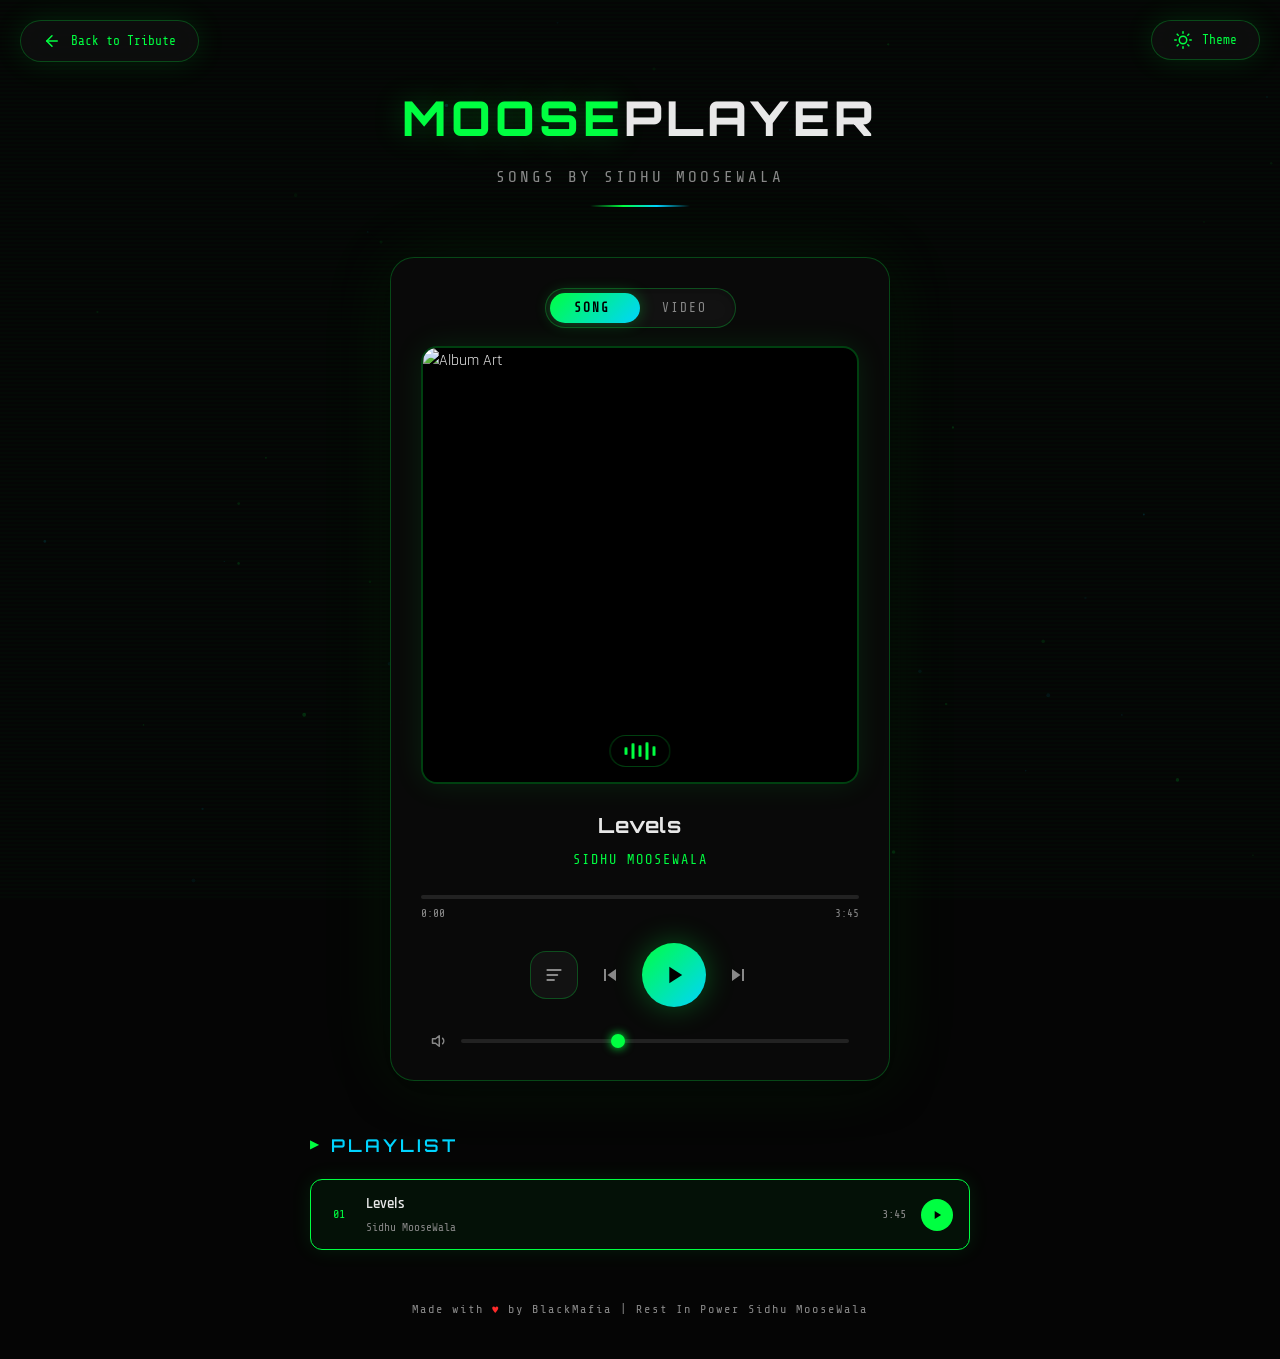
==== music-player.html @ 928d50f8 "Add files via upload" ====
<!DOCTYPE html>
<html lang="en">
<head>
    <meta charset="UTF-8">
    <meta name="viewport" content="width=device-width, initial-scale=1.0, maximum-scale=1.0, user-scalable=no">
    <meta name="theme-color" content="#0a0a0a">
    <meta name="apple-mobile-web-app-capable" content="yes">
    <meta name="apple-mobile-web-app-status-bar-style" content="black-translucent">
    <title>Sidhu MooseWala — Music Player</title>
    <link rel="preconnect" href="https://fonts.googleapis.com">
    <link rel="preconnect" href="https://fonts.gstatic.com" crossorigin>
    <link href="https://fonts.googleapis.com/css2?family=Anonymous+Pro:ital,wght@0,400;0,700;1,400;1,700&family=Orbitron:wght@400;500;600;700;800;900&family=Share+Tech+Mono&family=Rajdhani:wght@300;400;500;600;700&display=swap" rel="stylesheet">
    <style>
        /* ═══════════════════════════════════════════════════════════════
           ROOT VARIABLES — PARROT OS CYBERPUNK THEME
        ═══════════════════════════════════════════════════════════════ */
        :root {
            --bg-primary: #050505;
            --bg-secondary: #0a0a0a;
            --bg-card: rgba(10, 10, 10, 0.9);
            --bg-glass: rgba(15, 15, 15, 0.8);
            --bg-glass-light: rgba(255, 255, 255, 0.04);
            --text-primary: #e8e8e8;
            --text-secondary: #888888;
            --accent-green: #00ff41;
            --accent-cyan: #00d4ff;
            --accent-purple: #b829dd;
            --accent-red: #ff2a2a;
            --accent-gold: #ffd700;
            --border-glow: rgba(0, 255, 65, 0.25);
            --border-cyan: rgba(0, 212, 255, 0.25);
            --shadow-glow: 0 0 30px rgba(0, 255, 65, 0.12);
            --font-display: 'Orbitron', sans-serif;
            --font-mono: 'Share Tech Mono', monospace;
            --font-body: 'Rajdhani', sans-serif;
            --font-bio: 'Anonymous Pro', monospace;
            --transition: all 0.4s cubic-bezier(0.4, 0, 0.2, 1);
        }

        body.light-theme {
            --bg-primary: #f0f2f5;
            --bg-secondary: #ffffff;
            --bg-card: rgba(255, 255, 255, 0.95);
            --bg-glass: rgba(255, 255, 255, 0.9);
            --bg-glass-light: rgba(0, 0, 0, 0.04);
            --text-primary: #111111;
            --text-secondary: #555555;
            --accent-green: #008f11;
            --accent-cyan: #0077b6;
            --accent-purple: #7b2cbf;
            --accent-red: #c41e3a;
            --accent-gold: #b8860b;
            --border-glow: rgba(0, 143, 17, 0.25);
            --border-cyan: rgba(0, 119, 182, 0.25);
            --shadow-glow: 0 0 30px rgba(0, 143, 17, 0.12);
        }

        /* ═══════════════════════════════════════════════════════════════
           RESET & BASE
        ═══════════════════════════════════════════════════════════════ */
        *, *::before, *::after { margin: 0; padding: 0; box-sizing: border-box; }
        html { scroll-behavior: smooth; -webkit-text-size-adjust: 100%; }
        body {
            font-family: var(--font-body);
            background-color: var(--bg-primary);
            color: var(--text-primary);
            min-height: 100vh;
            min-height: 100dvh;
            overflow-x: hidden;
            transition: var(--transition);
            position: relative;
            line-height: 1.6;
        }

        /* ═══════════════════════════════════════════════════════════════
           CYBER BACKGROUND CANVAS
        ═══════════════════════════════════════════════════════════════ */
        #cyber-canvas {
            position: fixed; top: 0; left: 0; width: 100%; height: 100%;
            z-index: 0; pointer-events: none; opacity: 0.4;
        }
        body.light-theme #cyber-canvas { opacity: 0.2; }

        /* ═══════════════════════════════════════════════════════════════
           SCANLINE OVERLAY
        ═══════════════════════════════════════════════════════════════ */
        .scanlines {
            position: fixed; top: 0; left: 0; width: 100%; height: 100%;
            background: repeating-linear-gradient(
                0deg, transparent, transparent 2px,
                rgba(0, 255, 65, 0.02) 2px, rgba(0, 255, 65, 0.02) 4px
            );
            pointer-events: none; z-index: 1;
            animation: scanlineMove 10s linear infinite;
        }
        @keyframes scanlineMove {
            0% { background-position: 0 0; }
            100% { background-position: 0 120px; }
        }

        /* ═══════════════════════════════════════════════════════════════
           THEME TOGGLE
        ═══════════════════════════════════════════════════════════════ */
        .theme-toggle {
            position: fixed; top: 20px; right: 20px; z-index: 1000;
            background: var(--bg-glass); backdrop-filter: blur(16px);
            -webkit-backdrop-filter: blur(16px);
            border: 1px solid var(--border-glow); border-radius: 50px;
            padding: 10px 22px; cursor: pointer; font-family: var(--font-mono);
            font-size: 0.8rem; color: var(--accent-green);
            display: flex; align-items: center; gap: 10px;
            transition: var(--transition); box-shadow: var(--shadow-glow);
            user-select: none; -webkit-tap-highlight-color: transparent;
        }
        .theme-toggle:hover {
            transform: scale(1.08); box-shadow: 0 0 40px var(--border-glow);
            border-color: var(--accent-green);
        }
        .theme-toggle svg { width: 18px; height: 18px; transition: transform 0.6s ease; }
        body.light-theme .theme-toggle svg { transform: rotate(180deg); }

        /* ═══════════════════════════════════════════════════════════════
           BACK BUTTON
        ═══════════════════════════════════════════════════════════════ */
        .back-btn {
            position: fixed; top: 20px; left: 20px; z-index: 1000;
            background: var(--bg-glass); backdrop-filter: blur(16px);
            -webkit-backdrop-filter: blur(16px);
            border: 1px solid var(--border-glow); border-radius: 50px;
            padding: 10px 22px; cursor: pointer; font-family: var(--font-mono);
            font-size: 0.8rem; color: var(--accent-green);
            display: flex; align-items: center; gap: 10px;
            transition: var(--transition); box-shadow: var(--shadow-glow);
            text-decoration: none; user-select: none;
        }
        .back-btn:hover {
            transform: scale(1.08); box-shadow: 0 0 40px var(--border-glow);
            border-color: var(--accent-green);
        }
        .back-btn svg { width: 18px; height: 18px; }

        /* ═══════════════════════════════════════════════════════════════
           APP CONTAINER
        ═══════════════════════════════════════════════════════════════ */
        .app-container {
            position: relative; z-index: 2;
            display: flex; flex-direction: column;
            align-items: center;
            padding: env(safe-area-inset-top) env(safe-area-inset-right)
                     env(safe-area-inset-bottom) env(safe-area-inset-left);
        }

        /* ═══════════════════════════════════════════════════════════════
           HEADER
        ═══════════════════════════════════════════════════════════════ */
        .header {
            text-align: center; padding: 80px 20px 30px;
            position: relative;
        }
        .header h1 {
            font-family: var(--font-display);
            font-size: clamp(1.8rem, 5vw, 3rem);
            font-weight: 800; letter-spacing: 4px;
            text-transform: uppercase; margin-bottom: 8px;
        }
        .header h1 .highlight {
            color: var(--accent-green);
            text-shadow: 0 0 30px var(--border-glow);
        }
        .header .subtitle {
            font-family: var(--font-mono);
            font-size: clamp(0.75rem, 2vw, 1rem);
            color: var(--text-secondary); letter-spacing: 3px;
            text-transform: uppercase;
        }
        .header-divider {
            width: 100px; height: 2px;
            background: linear-gradient(90deg, transparent, var(--accent-green), var(--accent-cyan), transparent);
            margin: 15px auto 0;
        }

        /* ═══════════════════════════════════════════════════════════════
           MEDIA TOGGLE — SONG / VIDEO
        ═══════════════════════════════════════════════════════════════ */
        .media-toggle-wrap {
            display: flex; justify-content: center;
            margin-bottom: 18px; width: 100%;
        }
        .media-toggle {
            position: relative;
            display: flex; align-items: center;
            background: var(--bg-glass-light);
            border: 1px solid var(--border-glow);
            border-radius: 50px;
            padding: 4px;
            gap: 4px;
            box-shadow: inset 0 2px 8px rgba(0,0,0,0.3);
        }
        .media-toggle .toggle-slider {
            position: absolute; top: 4px; left: 4px;
            width: calc(50% - 4px); height: calc(100% - 8px);
            background: linear-gradient(135deg, var(--accent-green), var(--accent-cyan));
            border-radius: 50px;
            transition: transform 0.35s cubic-bezier(0.4, 0, 0.2, 1);
            z-index: 1; box-shadow: 0 0 15px rgba(0,255,65,0.3);
        }
        .media-toggle.video-active .toggle-slider {
            transform: translateX(100%);
            background: linear-gradient(135deg, var(--accent-cyan), var(--accent-purple));
            box-shadow: 0 0 15px rgba(0,212,255,0.3);
        }
        .toggle-btn {
            position: relative; z-index: 2;
            background: none; border: none;
            font-family: var(--font-mono);
            font-size: 0.8rem; letter-spacing: 2px;
            text-transform: uppercase;
            color: var(--text-secondary);
            padding: 8px 24px;
            border-radius: 50px;
            cursor: pointer;
            transition: var(--transition);
            user-select: none;
        }
        .toggle-btn.active {
            color: #000; font-weight: 700;
        }
        .toggle-btn:disabled {
            opacity: 0.3; cursor: not-allowed;
        }

        /* ═══════════════════════════════════════════════════════════════
           PLAYER CARD
        ═══════════════════════════════════════════════════════════════ */
        .player-card {
            width: 100%; max-width: 500px;
            background: var(--bg-card); backdrop-filter: blur(20px);
            -webkit-backdrop-filter: blur(20px);
            border: 1px solid var(--border-glow); border-radius: 24px;
            padding: 30px; margin: 20px auto;
            box-shadow: 0 8px 40px rgba(0,0,0,0.5),
                        0 0 80px rgba(0,255,65,0.08);
            transition: var(--transition);
        }
        .player-card:hover {
            box-shadow: 0 8px 40px rgba(0,0,0,0.6),
                        0 0 100px rgba(0,255,65,0.12);
        }
        .player-card.video-mode {
            border-color: var(--border-cyan);
            box-shadow: 0 8px 40px rgba(0,0,0,0.5),
                        0 0 100px rgba(0,212,255,0.12);
        }

        /* Album Art / Video Container */
        .album-art {
            width: 100%; aspect-ratio: 1;
            border-radius: 16px; overflow: hidden;
            position: relative; margin-bottom: 25px;
            border: 2px solid var(--border-glow);
            box-shadow: 0 0 30px rgba(0,255,65,0.1);
            transition: aspect-ratio 0.5s cubic-bezier(0.4, 0, 0.2, 1),
                        border-color 0.4s ease;
            background: #000;
        }
        .player-card.video-mode .album-art {
            aspect-ratio: 16/9;
            border-color: var(--border-cyan);
            box-shadow: 0 0 40px rgba(0,212,255,0.15);
        }
        .album-art img, .album-art video {
            width: 100%; height: 100%;
            object-fit: cover;
            transition: transform 0.8s ease;
        }
        .player-card.video-mode .album-art video {
            object-fit: contain;
        }
        .album-art-overlay {
            position: absolute; inset: 0;
            background: linear-gradient(180deg, transparent 60%, rgba(0,0,0,0.8));
            pointer-events: none;
        }
        .playing-indicator {
            position: absolute; bottom: 15px; left: 50%;
            transform: translateX(-50%);
            display: flex; align-items: center; gap: 4px;
            padding: 6px 14px;
            background: rgba(0,0,0,0.6); backdrop-filter: blur(8px);
            border-radius: 20px; border: 1px solid var(--border-glow);
        }
        .playing-indicator span {
            width: 3px; background: var(--accent-green);
            border-radius: 2px;
            animation: eqBars 0.8s ease-in-out infinite;
        }
        .playing-indicator span:nth-child(1) { height: 8px; animation-delay: 0s; }
        .playing-indicator span:nth-child(2) { height: 16px; animation-delay: 0.15s; }
        .playing-indicator span:nth-child(3) { height: 12px; animation-delay: 0.3s; }
        .playing-indicator span:nth-child(4) { height: 18px; animation-delay: 0.1s; }
        .playing-indicator span:nth-child(5) { height: 10px; animation-delay: 0.25s; }
        @keyframes eqBars {
            0%, 100% { transform: scaleY(0.6); }
            50% { transform: scaleY(1); }
        }
        .playing-indicator.paused span { animation: none; height: 4px; }

        /* Song Info */
        .song-info { text-align: center; margin-bottom: 25px; }
        .song-title {
            font-family: var(--font-display);
            font-size: 1.3rem; font-weight: 700;
            color: var(--text-primary); margin-bottom: 6px;
            letter-spacing: 1px;
        }
        .song-artist {
            font-family: var(--font-mono);
            font-size: 0.85rem; color: var(--accent-green);
            letter-spacing: 2px; text-transform: uppercase;
        }

        /* Progress Bar */
        .progress-container {
            width: 100%; margin-bottom: 20px;
        }
        .progress-bar {
            width: 100%; height: 4px;
            background: rgba(255,255,255,0.1);
            border-radius: 2px; cursor: pointer;
            position: relative; overflow: hidden;
        }
        .progress-fill {
            height: 100%; width: 0%;
            background: linear-gradient(90deg, var(--accent-green), var(--accent-cyan));
            border-radius: 2px;
            box-shadow: 0 0 10px var(--accent-green);
            transition: width 0.1s linear;
        }
        .player-card.video-mode .progress-fill {
            background: linear-gradient(90deg, var(--accent-cyan), var(--accent-purple));
            box-shadow: 0 0 10px var(--accent-cyan);
        }
        .progress-time {
            display: flex; justify-content: space-between;
            font-family: var(--font-mono); font-size: 0.7rem;
            color: var(--text-secondary); margin-top: 6px;
        }

        /* Controls */
        .controls {
            display: flex; justify-content: center; align-items: center;
            gap: 20px; margin-bottom: 25px;
        }
        .control-btn {
            background: none; border: none; cursor: pointer;
            color: var(--text-secondary);
            transition: var(--transition);
            display: flex; align-items: center; justify-content: center;
        }
        .control-btn:hover { color: var(--accent-green); transform: scale(1.15); }
        .control-btn:active { transform: scale(0.9); }
        .control-btn svg { width: 24px; height: 24px; }

        /* Lyrics Button — Curvy & Smooth */
        .control-btn.lyrics-btn {
            width: 48px; height: 48px;
            border-radius: 16px;
            background: var(--bg-glass-light);
            border: 1px solid var(--border-glow);
            color: var(--text-secondary);
            position: relative;
            overflow: hidden;
        }
        .control-btn.lyrics-btn::before {
            content: ''; position: absolute; inset: 0;
            background: linear-gradient(135deg, var(--accent-green), var(--accent-cyan));
            opacity: 0; transition: opacity 0.3s ease;
            border-radius: 16px; z-index: 0;
        }
        .control-btn.lyrics-btn:hover {
            border-color: var(--accent-green);
            color: var(--accent-green);
            box-shadow: 0 0 20px var(--border-glow);
            transform: scale(1.1);
        }
        .control-btn.lyrics-btn.active {
            border-color: var(--accent-green);
            color: #000;
            transform: scale(1.1);
            box-shadow: 0 0 25px var(--border-glow);
        }
        .control-btn.lyrics-btn.active::before {
            opacity: 1;
        }
        .control-btn.lyrics-btn svg {
            position: relative; z-index: 1;
            width: 20px; height: 20px;
        }

        .control-btn.play-pause {
            width: 64px; height: 64px;
            border-radius: 50%;
            background: linear-gradient(135deg, var(--accent-green), var(--accent-cyan));
            color: #000;
            box-shadow: 0 0 30px rgba(0,255,65,0.3);
        }
        .player-card.video-mode .control-btn.play-pause {
            background: linear-gradient(135deg, var(--accent-cyan), var(--accent-purple));
            box-shadow: 0 0 30px rgba(0,212,255,0.3);
        }
        .control-btn.play-pause:hover {
            transform: scale(1.1);
            box-shadow: 0 0 50px rgba(0,255,65,0.5);
        }
        .player-card.video-mode .control-btn.play-pause:hover {
            box-shadow: 0 0 50px rgba(0,212,255,0.5);
        }
        .control-btn.play-pause svg { width: 28px; height: 28px; }

        /* Volume */
        .volume-container {
            display: flex; align-items: center; gap: 12px;
            padding: 0 10px;
        }
        .volume-container svg {
            width: 18px; height: 18px;
            color: var(--text-secondary); flex-shrink: 0;
        }
        .volume-slider {
            flex: 1; height: 4px;
            -webkit-appearance: none; appearance: none;
            background: rgba(255,255,255,0.1);
            border-radius: 2px; outline: none; cursor: pointer;
        }
        .volume-slider::-webkit-slider-thumb {
            -webkit-appearance: none; appearance: none;
            width: 14px; height: 14px;
            background: var(--accent-green);
            border-radius: 50%;
            box-shadow: 0 0 10px var(--accent-green);
            cursor: pointer;
        }
        .volume-slider::-moz-range-thumb {
            width: 14px; height: 14px;
            background: var(--accent-green);
            border-radius: 50%;
            box-shadow: 0 0 10px var(--accent-green);
            cursor: pointer; border: none;
        }

        /* ═══════════════════════════════════════════════════════════════
           LYRICS PANEL
        ═══════════════════════════════════════════════════════════════ */
        .lyrics-panel {
            max-height: 0; opacity: 0; overflow: hidden;
            transition: max-height 0.6s cubic-bezier(0.4, 0, 0.2, 1),
                        opacity 0.4s ease,
                        margin 0.4s ease;
            margin-top: 0;
        }
        .lyrics-panel.open {
            max-height: 420px; opacity: 1; margin-top: 22px;
        }
        .lyrics-header {
            display: flex; align-items: center; justify-content: space-between;
            margin-bottom: 12px; padding: 0 4px;
        }
        .lyrics-header-label {
            font-family: var(--font-mono);
            font-size: 0.7rem; color: var(--accent-green);
            letter-spacing: 3px; text-transform: uppercase;
            display: flex; align-items: center; gap: 8px;
        }
        .lyrics-header-label::before {
            content: '▶'; font-size: 0.6rem;
            animation: blink 1s step-end infinite;
        }
        @keyframes blink { 0%, 100% { opacity: 1; } 50% { opacity: 0; } }
        .lyrics-sync-hint {
            font-family: var(--font-mono); font-size: 0.6rem;
            color: var(--text-secondary); opacity: 0.7;
        }

        .lyrics-container {
            max-height: 340px; overflow-y: auto;
            padding: 20px 16px;
            background: linear-gradient(180deg, var(--bg-glass), rgba(0,0,0,0.4));
            backdrop-filter: blur(20px);
            border: 1px solid var(--border-glow);
            border-radius: 16px;
            scroll-behavior: smooth;
            position: relative;
        }
        .lyrics-container::-webkit-scrollbar { width: 4px; }
        .lyrics-container::-webkit-scrollbar-track { background: transparent; }
        .lyrics-container::-webkit-scrollbar-thumb {
            background: var(--accent-green); border-radius: 4px;
        }
        .lyrics-line {
            font-family: var(--font-bio);
            font-size: 0.92rem; color: var(--text-secondary);
            padding: 10px 14px; margin: 6px 0;
            border-radius: 10px; cursor: pointer;
            transition: all 0.35s cubic-bezier(0.4, 0, 0.2, 1);
            text-align: center; line-height: 1.7;
            opacity: 0.55; position: relative;
            user-select: none;
        }
        .lyrics-line:hover {
            background: rgba(0,255,65,0.06);
            color: var(--text-primary);
            opacity: 0.85;
            transform: translateX(4px);
        }
        .lyrics-line.active {
            color: var(--accent-green);
            font-size: 1.08rem; font-weight: 700;
            opacity: 1;
            text-shadow: 0 0 25px rgba(0,255,65,0.25),
                         0 0 50px rgba(0,255,65,0.1);
            background: rgba(0,255,65,0.08);
            transform: scale(1.04);
            border: 1px solid rgba(0,255,65,0.15);
        }
        .lyrics-line.section-tag {
            font-family: var(--font-mono);
            font-size: 0.65rem; color: var(--accent-cyan);
            letter-spacing: 4px; text-transform: uppercase;
            margin-top: 18px; margin-bottom: 8px;
            opacity: 0.7; cursor: default; pointer-events: none;
        }
        .lyrics-line.section-tag:first-child { margin-top: 0; }
        .lyrics-line.section-tag:hover {
            background: none; transform: none; opacity: 0.7;
        }

        /* Center indicator for scroll-sync */
        .lyrics-center-line {
            position: absolute; left: 0; right: 0;
            height: 1px;
            background: linear-gradient(90deg, transparent, var(--accent-green), transparent);
            opacity: 0.15; pointer-events: none;
            top: 50%; transform: translateY(-50%);
        }

        /* ═══════════════════════════════════════════════════════════════
           PLAYLIST
        ═══════════════════════════════════════════════════════════════ */
        .playlist-section {
            width: 100%; max-width: 700px;
            padding: 20px; margin-top: 10px;
        }
        .playlist-title {
            font-family: var(--font-display);
            font-size: 1.1rem; font-weight: 600;
            letter-spacing: 3px; text-transform: uppercase;
            color: var(--accent-cyan); margin-bottom: 20px;
            display: flex; align-items: center; gap: 10px;
        }
        .playlist-title::before {
            content: '▶'; font-size: 0.7rem; color: var(--accent-green);
        }
        .playlist {
            display: flex; flex-direction: column; gap: 8px;
        }
        .playlist-item {
            display: flex; align-items: center; gap: 15px;
            padding: 12px 16px;
            background: var(--bg-glass-light);
            border: 1px solid transparent;
            border-radius: 12px;
            cursor: pointer;
            transition: var(--transition);
        }
        .playlist-item:hover {
            background: var(--bg-glass);
            border-color: var(--border-glow);
            transform: translateX(5px);
        }
        .playlist-item.active {
            border-color: var(--accent-green);
            background: rgba(0,255,65,0.05);
            box-shadow: 0 0 20px rgba(0,255,65,0.1);
        }
        .playlist-item .track-num {
            font-family: var(--font-mono); font-size: 0.75rem;
            color: var(--text-secondary); width: 24px; text-align: center;
        }
        .playlist-item.active .track-num {
            color: var(--accent-green);
        }
        .playlist-item .track-info {
            flex: 1;
        }
        .playlist-item .track-name {
            font-family: var(--font-body); font-size: 0.95rem;
            font-weight: 600; color: var(--text-primary);
        }
        .playlist-item .track-artist {
            font-family: var(--font-mono); font-size: 0.7rem;
            color: var(--text-secondary); margin-top: 2px;
        }
        .playlist-item .track-duration {
            font-family: var(--font-mono); font-size: 0.75rem;
            color: var(--text-secondary);
        }
        .playlist-item .track-play-icon {
            width: 32px; height: 32px;
            border-radius: 50%;
            background: var(--bg-glass);
            border: 1px solid var(--border-glow);
            display: flex; align-items: center; justify-content: center;
            color: var(--accent-green);
            transition: var(--transition);
        }
        .playlist-item:hover .track-play-icon {
            background: var(--accent-green);
            color: #000;
            box-shadow: 0 0 15px var(--accent-green);
        }
        .playlist-item.active .track-play-icon {
            background: var(--accent-green);
            color: #000;
        }

        /* ═══════════════════════════════════════════════════════════════
           FOOTER
        ═══════════════════════════════════════════════════════════════ */
        .footer {
            text-align: center; padding: 30px 20px 40px;
            font-family: var(--font-mono); font-size: 0.75rem;
            color: var(--text-secondary); letter-spacing: 2px;
        }
        .footer .heart {
            color: var(--accent-red); display: inline-block;
            animation: heartbeat 1.5s ease-in-out infinite;
        }
        @keyframes heartbeat {
            0%, 100% { transform: scale(1); }
            50% { transform: scale(1.25); }
        }

        /* ═══════════════════════════════════════════════════════════════
           SCROLLBAR
        ═══════════════════════════════════════════════════════════════ */
        ::-webkit-scrollbar { width: 5px; }
        ::-webkit-scrollbar-track { background: var(--bg-primary); }
        ::-webkit-scrollbar-thumb { background: var(--accent-green); border-radius: 3px; }

        /* ═══════════════════════════════════════════════════════════════
           RESPONSIVE
        ═══════════════════════════════════════════════════════════════ */
        @media (max-width: 480px) {
            .theme-toggle, .back-btn { top: 10px; padding: 8px 14px; font-size: 0.7rem; }
            .theme-toggle svg, .back-btn svg { width: 14px; height: 14px; }
            .header { padding: 70px 15px 20px; }
            .header h1 { font-size: 1.5rem; }
            .player-card { padding: 20px; margin: 15px; width: calc(100% - 30px); }
            .controls { gap: 14px; }
            .control-btn.play-pause { width: 52px; height: 52px; }
            .control-btn.lyrics-btn { width: 42px; height: 42px; border-radius: 14px; }
            .playlist-section { padding: 15px; }
            .playlist-item { padding: 10px 12px; }
            .lyrics-panel.open { max-height: 360px; }
            .lyrics-container { max-height: 280px; padding: 16px 12px; }
            .lyrics-line { font-size: 0.85rem; padding: 8px 10px; }
            .lyrics-line.active { font-size: 0.98rem; }
        }
        @media (prefers-reduced-motion: reduce) {
            *, *::before, *::after {
                animation-duration: 0.01ms !important;
                animation-iteration-count: 1 !important;
            }
            #cyber-canvas, .scanlines { display: none; }
        }
    </style>
</head>
<body>
    <canvas id="cyber-canvas"></canvas>
    <div class="scanlines"></div>

    <!-- THEME TOGGLE -->
    <button class="theme-toggle" onclick="toggleTheme()" aria-label="Toggle Theme">
        <svg viewBox="0 0 24 24" fill="none" stroke="currentColor" stroke-width="2" stroke-linecap="round" stroke-linejoin="round">
            <circle cx="12" cy="12" r="5"></circle>
            <line x1="12" y1="1" x2="12" y2="3"></line>
            <line x1="12" y1="21" x2="12" y2="23"></line>
            <line x1="4.22" y1="4.22" x2="5.64" y2="5.64"></line>
            <line x1="18.36" y1="18.36" x2="19.78" y2="19.78"></line>
            <line x1="1" y1="12" x2="3" y2="12"></line>
            <line x1="21" y1="12" x2="23" y2="12"></line>
            <line x1="4.22" y1="19.78" x2="5.64" y2="18.36"></line>
            <line x1="18.36" y1="5.64" x2="19.78" y2="4.22"></line>
        </svg>
        <span>Theme</span>
    </button>

    <!-- BACK BUTTON -->
    <a href="index.html" class="back-btn">
        <svg viewBox="0 0 24 24" fill="none" stroke="currentColor" stroke-width="2" stroke-linecap="round" stroke-linejoin="round">
            <line x1="19" y1="12" x2="5" y2="12"></line>
            <polyline points="12 19 5 12 12 5"></polyline>
        </svg>
        <span>Back to Tribute</span>
    </a>

    <div class="app-container">
        <!-- HEADER -->
        <header class="header">
            <h1><span class="highlight">MOOSE</span>PLAYER</h1>
            <p class="subtitle">Songs By Sidhu MooseWala</p>
            <div class="header-divider"></div>
        </header>

        <!-- PLAYER CARD -->
        <div class="player-card" id="player-card">
            <!-- MEDIA TOGGLE: SONG / VIDEO -->
            <div class="media-toggle-wrap">
                <div class="media-toggle" id="media-toggle">
                    <div class="toggle-slider"></div>
                    <button class="toggle-btn active" id="btn-song" onclick="setMediaMode('song')">Song</button>
                    <button class="toggle-btn" id="btn-video" onclick="setMediaMode('video')" disabled>Video</button>
                </div>
            </div>

            <!-- Album Art / Video -->
            <div class="album-art" id="album-art-box">
                <img id="album-art-img" src="https://raw.githubusercontent.com/PrinceRanga120/Sidhu-Moose-Wala/main/Images/Levels%20ORG.jpg" alt="Album Art">
                <video id="video-el" class="video-player" playsinline preload="metadata" style="display:none;" poster="https://raw.githubusercontent.com/PrinceRanga120/Sidhu-Moose-Wala/main/Images/Levels%20ORG.jpg">
                    <source src="https://pub-202d4b433b2b45d0991099fd71b0c0d3.r2.dev/Levels%20~%20Sidhu%20Moose%20Wala%20.mp4" type="video/mp4">
                </video>
                <div class="album-art-overlay"></div>
                <div class="playing-indicator" id="eq-bars">
                    <span></span><span></span><span></span><span></span><span></span>
                </div>
            </div>

            <!-- Song Info -->
            <div class="song-info">
                <div class="song-title" id="current-title">Levels</div>
                <div class="song-artist" id="current-artist">Sidhu MooseWala</div>
            </div>

            <!-- Progress -->
            <div class="progress-container">
                <div class="progress-bar" id="progress-bar">
                    <div class="progress-fill" id="progress-fill"></div>
                </div>
                <div class="progress-time">
                    <span id="current-time">0:00</span>
                    <span id="total-time">0:00</span>
                </div>
            </div>

            <!-- Controls -->
            <div class="controls">
                <button class="control-btn lyrics-btn" id="lyrics-btn" onclick="toggleLyrics()" aria-label="Toggle Lyrics" title="Lyrics">
                    <svg viewBox="0 0 24 24" fill="none" stroke="currentColor" stroke-width="2.2" stroke-linecap="round" stroke-linejoin="round">
                        <line x1="4" y1="6" x2="20" y2="6"></line>
                        <line x1="4" y1="12" x2="16" y2="12"></line>
                        <line x1="4" y1="18" x2="12" y2="18"></line>
                    </svg>
                </button>
                <button class="control-btn" id="prev-btn" onclick="prevSong()">
                    <svg viewBox="0 0 24 24" fill="currentColor"><path d="M6 6h2v12H6zm3.5 6l8.5 6V6z"/></svg>
                </button>
                <button class="control-btn play-pause" id="play-btn" onclick="togglePlay()">
                    <svg id="play-icon" viewBox="0 0 24 24" fill="currentColor"><path d="M8 5v14l11-7z"/></svg>
                    <svg id="pause-icon" viewBox="0 0 24 24" fill="currentColor" style="display:none;"><path d="M6 19h4V5H6v14zm8-14v14h4V5h-4z"/></svg>
                </button>
                <button class="control-btn" id="next-btn" onclick="nextSong()">
                    <svg viewBox="0 0 24 24" fill="currentColor"><path d="M6 18l8.5-6L6 6v12zM16 6v12h2V6h-2z"/></svg>
                </button>
            </div>

            <!-- Volume -->
            <div class="volume-container">
                <svg viewBox="0 0 24 24" fill="none" stroke="currentColor" stroke-width="2" stroke-linecap="round" stroke-linejoin="round">
                    <polygon points="11 5 6 9 2 9 2 15 6 15 11 19 11 5"></polygon>
                    <path d="M15.54 8.46a5 5 0 0 1 0 7.07"></path>
                </svg>
                <input type="range" class="volume-slider" id="volume-slider" min="0" max="100" value="40">
            </div>

            <!-- LYRICS PANEL -->
            <div class="lyrics-panel" id="lyrics-panel">
                <div class="lyrics-header">
                    <span class="lyrics-header-label">Synced Lyrics</span>
                    <span class="lyrics-sync-hint">Scroll to sync • Click to seek</span>
                </div>
                <div class="lyrics-container" id="lyrics-container">
                    <div class="lyrics-center-line"></div>
                    <!-- Lyrics injected by JS -->
                </div>
            </div>
        </div>

        <!-- PLAYLIST -->
        <section class="playlist-section">
            <h2 class="playlist-title">Playlist</h2>
            <div class="playlist" id="playlist">
                <!-- Playlist items generated by JS -->
            </div>
        </section>

        <!-- FOOTER -->
        <footer class="footer">
            <p>Made with <span class="heart">♥</span> by BlackMafia | Rest In Power Sidhu MooseWala</p>
        </footer>
    </div>

    <script>
        // ═══════════════════════════════════════════════════════════════
        // PLAYLIST DATA
        // ═══════════════════════════════════════════════════════════════
        const playlist = [
            {
                title: "Levels",
                artist: "Sidhu MooseWala",
                url: "https://raw.githubusercontent.com/PrinceRanga120/Sidhu-Moose-Wala/main/Assets/Levels%20~%20Sidhu%20Moose%20Wala.mp3",
                duration: "3:45",
                cover: "https://raw.githubusercontent.com/PrinceRanga120/Sidhu-Moose-Wala/main/Images/Levels%20ORG.jpg",
                hasVideo: true
            },
        ];

        // ═══════════════════════════════════════════════════════════════
        // LYRICS DATA — Levels (Synced Timestamps)
        // ═══════════════════════════════════════════════════════════════
        const lyricsData = [
            { time: 0, text: "I was gonna rip his heart out, I'm the best ever", section: "intro" },
            { time: 2, text: "I'm the most brutal and vicious", section: "intro" },
            { time: 4, text: "And most ruthless champion there's ever been", section: "intro" },
            { time: 7, text: "There's no one can stop me", section: "intro" },
            { time: 9, text: "Lennox is a conqueror? No, I'm Alexander, he's no Alexander", section: "intro" },
            { time: 13, text: "There's never been anybody as ruthless", section: "intro" },
            { time: 15, text: "I'm Sonny Liston, I'm Jack Dempsey", section: "intro" },
            { time: 17, text: "There's no one like-, I'm from their cloth", section: "intro" },
            { time: 19, text: "There's no one that can match me", section: "intro" },
            { time: 21, text: "My style is impetuous, my defense is impregnable", section: "intro" },

            { time: 23, text: "Oh, broke as fuck ne, haan diye", section: "verse 1" },
            { time: 27, text: "Lifetime di pension mangde ne (yeah)", section: "verse 1" },
            { time: 31, text: "Saale maithon attention mangde ne", section: "verse 1" },

            { time: 35, text: "Bina gallon vich auna chaunde", section: "pre-chorus" },
            { time: 38, text: "Saade rival de nahi, haan diye", section: "pre-chorus" },

            { time: 41, text: "Tu jinnhaan naa' compare kare", section: "chorus" },
            { time: 45, text: "Saade level de nahi, haan diye", section: "chorus" },
            { time: 49, text: "Jinnhaan naa' compare kare", section: "chorus" },
            { time: 53, text: "Saade level de nahi, haan diye", section: "chorus" },

            { time: 57, text: "There's levels to this shit", section: "hook" },
            { time: 61, text: "And then I bought my whip", section: "hook" },
            { time: 65, text: "There's levels to this shit", section: "hook" },

            { time: 69, text: "Aithey kehda kinne joga ae", section: "verse 2" },
            { time: 72, text: "Sab jaat jaanda chhakeyan di", section: "verse 2" },
            { time: 75, text: "Kujh Majhe de jatt bande aan", section: "verse 2" },
            { time: 78, text: "Kujh copy bande yakkeyan di", section: "verse 2" },

            { time: 81, text: "Oh bhull jaande, par kujh nahi muhre", section: "pre-chorus" },

            { time: 85, text: "Tu jinnhaan naa' compare kare", section: "chorus" },
            { time: 89, text: "Saade level de nahi, haan diye", section: "chorus" },
            { time: 93, text: "Jinnhaan naa' compare kare", section: "chorus" },
            { time: 97, text: "Saade level de nahi, haan diye", section: "chorus" },

            { time: 101, text: "There's levels to this shit", section: "hook" },
            { time: 105, text: "And then I bought my whip", section: "hook" },
            { time: 109, text: "There's levels to this shit", section: "hook" },

            { time: 113, text: "Yo, it's like who else you really know that be settin' the bar", section: "verse 3" },
            { time: 115, text: "They just dropped a couple songs, but they think they're star", section: "verse 3" },
            { time: 117, text: "We don't run from competition, we don't run from the law", section: "verse 3" },
            { time: 119, text: "If you tryna level up, I'm the one that you call", section: "verse 3" },
            { time: 121, text: "I just do this for the love, I don't do this for the bag", section: "verse 3" },
            { time: 123, text: "They said meet me at the top, I looked around like \"Where y'all at?\"", section: "verse 3" },
            { time: 125, text: "Pardon if i left, fuck you if you mad", section: "verse 3" },
            { time: 127, text: "I could lose everything, it's still double what you had", section: "verse 3" },
            { time: 129, text: "It's like they watching all my move and they copying my style", section: "verse 3" },
            { time: 131, text: "They say they really ain't, but I know they in denial", section: "verse 3" },
            { time: 133, text: "We sittin' at the top, and I know it's been a while (yeah)", section: "verse 3" },
            { time: 135, text: "Hmm, I know it's been a while", section: "verse 3" },

            { time: 139, text: "Oh, pith utte taan bahut bolde, muh 'te kehno sangde ne", section: "verse 3" },
            { time: 142, text: "Main roti paaya jinnhaan nu, ajj verse de paise mangde ne", section: "verse 3" },
            { time: 145, text: "Oh, saanu maada-changa bol ke beef chala laye kaiyaan ne", section: "verse 3" },
            { time: 148, text: "Jatt diyan vaddiyan laa ke photo'an geet chala laye kaiyaan ne", section: "verse 3" },
            { time: 151, text: "Leeliyan, feeliyan, chintu, candy peher-peher 'te vikhde ne", section: "verse 3" },
            { time: 154, text: "Nitt navaan koi khasam ne karde, ikk 'te kitthey tikde ne", section: "verse 3" },
            { time: 157, text: "Oh, saade baare hi shit talk'an te saade kolon hi sikhde ne", section: "verse 3" },
            { time: 160, text: "Ajj vi je koi pyo puchhda taan naa Sidhu da puchhde ne", section: "verse 3" },
            { time: 163, text: "Oh, paid collab'an karke chobar karda nahiyo chaud, kude", section: "verse 3" },
            { time: 166, text: "Solo-dolo move kare te bande dekh record, kude", section: "verse 3" },
            { time: 169, text: "No Name te brand value dassan di koi lod nahi", section: "verse 3" },
            { time: 172, text: "Aathne EP chhadi si te tadke si Billboard, kude", section: "verse 3" },
            { time: 175, text: "(Tadke si Billboard, kude, tadke si Billboard, kude)", section: "verse 3" },
            { time: 178, text: "Ho, nahi jinnhaan nu meri hustle pata", section: "verse 3" },
            { time: 181, text: "Eh jaa ke Canada shukarde", section: "verse 3" },
            { time: 184, text: "Main othon hi mud ke aaya", section: "verse 3" },

            { time: 187, text: "Oh, ajj vi topic talk da Sidhu", section: "pre-chorus" },
            { time: 190, text: "Vich mehfal de ni, haan diye", section: "pre-chorus" },

            { time: 193, text: "Tu jinnhaan naa' compare kare", section: "chorus" },
            { time: 197, text: "Saade level de nahi, haan diye", section: "chorus" },
            { time: 201, text: "Jinnhaan naa' compare kare", section: "chorus" },
            { time: 205, text: "Saade level de nahi, haan diye", section: "chorus" },

            { time: 209, text: "There's levels to this shit", section: "outro" },
            { time: 212, text: "And then I bought my whip", section: "outro" },
            { time: 215, text: "There's levels to this shit", section: "outro" },
            { time: 218, text: "(This Kidd ain't gonna run)", section: "outro" },
            { time: 220, text: "(Tu jinnhaan naa' compare kare)", section: "outro" },
            { time: 222, text: "(Saade level de nahi, haan diye)", section: "outro" },
            { time: 224, text: "(There's levels to this shit)", section: "outro" },
        ];

        // ═══════════════════════════════════════════════════════════════
        // AUDIO / VIDEO PLAYER STATE
        // ═══════════════════════════════════════════════════════════════
        let currentIndex = 0;
        let isPlaying = false;
        let videoMode = false;
        let lyricsOpen = false;
        let isAutoScrolling = true;
        let scrollTimeout = null;
        let lastActiveLyric = -1;

        const audio = new Audio();
        audio.volume = 0.4;
        const videoEl = document.getElementById('video-el');

        // DOM Elements
        const playBtn = document.getElementById('play-btn');
        const playIcon = document.getElementById('play-icon');
        const pauseIcon = document.getElementById('pause-icon');
        const progressBar = document.getElementById('progress-bar');
        const progressFill = document.getElementById('progress-fill');
        const currentTimeEl = document.getElementById('current-time');
        const totalTimeEl = document.getElementById('total-time');
        const albumArtImg = document.getElementById('album-art-img');
        const currentTitle = document.getElementById('current-title');
        const currentArtist = document.getElementById('current-artist');
        const eqBars = document.getElementById('eq-bars');
        const volumeSlider = document.getElementById('volume-slider');
        const playlistEl = document.getElementById('playlist');
        const lyricsPanel = document.getElementById('lyrics-panel');
        const lyricsBtn = document.getElementById('lyrics-btn');
        const lyricsContainer = document.getElementById('lyrics-container');
        const playerCard = document.getElementById('player-card');
        const btnSong = document.getElementById('btn-song');
        const btnVideo = document.getElementById('btn-video');
        const mediaToggle = document.getElementById('media-toggle');

        // ═══════════════════════════════════════════════════════════════
        // INITIALIZE
        // ═══════════════════════════════════════════════════════════════
        function init() {
            renderPlaylist();
            renderLyrics();
            loadSong(currentIndex);
            updateVolume();
            updateVideoToggleState();
        }

        function loadSong(index) {
            const song = playlist[index];
            audio.src = song.url;
            currentTitle.textContent = song.title;
            currentArtist.textContent = song.artist;
            albumArtImg.src = song.cover;
            totalTimeEl.textContent = song.duration;
            updateActivePlaylistItem();
            updateVideoToggleState();

            // If switching away from Levels while in video mode, force song mode
            if (videoMode && !song.hasVideo) {
                setMediaMode('song');
            }
            // If Levels loaded and video mode active, ensure video is ready
            if (videoMode && song.hasVideo) {
                videoEl.currentTime = 0;
            }
        }

        function renderPlaylist() {
            playlistEl.innerHTML = '';
            playlist.forEach((song, index) => {
                const item = document.createElement('div');
                item.className = 'playlist-item' + (index === currentIndex ? ' active' : '');
                item.onclick = () => playSongAt(index);
                item.innerHTML = `
                    <span class="track-num">${String(index + 1).padStart(2, '0')}</span>
                    <div class="track-info">
                        <div class="track-name">${song.title}</div>
                        <div class="track-artist">${song.artist}</div>
                    </div>
                    <span class="track-duration">${song.duration}</span>
                    <div class="track-play-icon">
                        <svg viewBox="0 0 24 24" fill="currentColor" width="14" height="14">
                            <path d="M8 5v14l11-7z"/>
                        </svg>
                    </div>
                `;
                playlistEl.appendChild(item);
            });
        }

        function updateActivePlaylistItem() {
            const items = playlistEl.querySelectorAll('.playlist-item');
            items.forEach((item, index) => {
                item.classList.toggle('active', index === currentIndex);
            });
        }

        function updateVideoToggleState() {
            const hasVideo = playlist[currentIndex].hasVideo;
            btnVideo.disabled = !hasVideo;
            if (!hasVideo && videoMode) {
                setMediaMode('song');
            }
        }

        // ═══════════════════════════════════════════════════════════════
        // MEDIA MODE TOGGLE — SONG / VIDEO
        // ═══════════════════════════════════════════════════════════════
        function setMediaMode(mode) {
            if (mode === 'video' && !playlist[currentIndex].hasVideo) return;
            videoMode = mode === 'video';
            btnSong.classList.toggle('active', !videoMode);
            btnVideo.classList.toggle('active', videoMode);
            mediaToggle.classList.toggle('video-active', videoMode);
            playerCard.classList.toggle('video-mode', videoMode);

            const albumArtBox = document.getElementById('album-art-box');

            if (videoMode) {
                albumArtImg.style.display = 'none';
                videoEl.style.display = 'block';
                eqBars.style.display = 'none';
                videoEl.volume = audio.volume;
                videoEl.currentTime = audio.currentTime;
                if (isPlaying) {
                    audio.pause();
                    videoEl.play().catch(() => {});
                }
            } else {
                albumArtImg.style.display = 'block';
                videoEl.style.display = 'none';
                eqBars.style.display = 'flex';
                audio.currentTime = videoEl.currentTime || audio.currentTime;
                if (isPlaying) {
                    videoEl.pause();
                    audio.play().catch(() => {});
                }
            }
            updatePlayButton();
        }

        // ═══════════════════════════════════════════════════════════════
        // LYRICS SYSTEM
        // ═══════════════════════════════════════════════════════════════
        function renderLyrics() {
            let lastSection = '';
            let html = '<div class="lyrics-center-line"></div>';
            lyricsData.forEach((line, index) => {
                if (line.section && line.section !== lastSection) {
                    html += `<div class="lyrics-line section-tag">${line.section}</div>`;
                    lastSection = line.section;
                }
                html += `<div class="lyrics-line" data-time="${line.time}" data-index="${index}" onclick="seekToLyricTime(${line.time})">${line.text}</div>`;
            });
            lyricsContainer.innerHTML = html;
        }

        function toggleLyrics() {
            lyricsOpen = !lyricsOpen;
            lyricsPanel.classList.toggle('open', lyricsOpen);
            lyricsBtn.classList.toggle('active', lyricsOpen);
            if (lyricsOpen) {
                setTimeout(() => scrollToActiveLyric(true), 350);
            }
        }

        function updateActiveLyric() {
            const media = videoMode ? videoEl : audio;
            const current = media.currentTime || 0;
            let activeIndex = 0;
            for (let i = 0; i < lyricsData.length; i++) {
                if (current >= lyricsData[i].time) {
                    activeIndex = i;
                } else {
                    break;
                }
            }
            if (lastActiveLyric === activeIndex) return;
            lastActiveLyric = activeIndex;

            const lines = lyricsContainer.querySelectorAll('.lyrics-line:not(.section-tag)');
            lines.forEach((line, idx) => {
                line.classList.toggle('active', idx === activeIndex);
            });

            if (lyricsOpen && isAutoScrolling) {
                scrollToActiveLyric();
            }
        }

        function scrollToActiveLyric(instant = false) {
            const active = lyricsContainer.querySelector('.lyrics-line.active');
            if (!active) return;
            const containerRect = lyricsContainer.getBoundingClientRect();
            const activeRect = active.getBoundingClientRect();
            const scrollTop = lyricsContainer.scrollTop + (activeRect.top - containerRect.top) - (containerRect.height / 2) + (activeRect.height / 2);
            lyricsContainer.scrollTo({
                top: Math.max(0, scrollTop),
                behavior: instant ? 'auto' : 'smooth'
            });
        }

        function seekToLyricTime(time) {
            if (videoMode) {
                videoEl.currentTime = time;
            } else {
                audio.currentTime = time;
            }
            if (!isPlaying) togglePlay();
            isAutoScrolling = true;
            setTimeout(() => scrollToActiveLyric(true), 50);
        }

        // Scroll-to-seek: detect center line when user scrolls manually
        lyricsContainer.addEventListener('scroll', () => {
            isAutoScrolling = false;
            clearTimeout(scrollTimeout);
            scrollTimeout = setTimeout(() => {
                const containerRect = lyricsContainer.getBoundingClientRect();
                const centerY = containerRect.top + containerRect.height / 2;
                const lines = lyricsContainer.querySelectorAll('.lyrics-line:not(.section-tag)');
                let closestLine = null;
                let closestDist = Infinity;

                lines.forEach(line => {
                    const rect = line.getBoundingClientRect();
                    const lineCenter = rect.top + rect.height / 2;
                    const dist = Math.abs(lineCenter - centerY);
                    if (dist < closestDist) {
                        closestDist = dist;
                        closestLine = line;
                    }
                });

                if (closestLine && closestDist < 60) {
                    const t = parseFloat(closestLine.dataset.time);
                    if (!isNaN(t)) {
                        if (videoMode) videoEl.currentTime = t;
                        else audio.currentTime = t;
                    }
                }

                // Resume auto-scroll after 2.5s if still playing
                setTimeout(() => { isAutoScrolling = true; }, 2500);
            }, 400);
        });

        // ═══════════════════════════════════════════════════════════════
        // PLAYBACK CONTROLS
        // ═══════════════════════════════════════════════════════════════
        function togglePlay() {
            const media = videoMode ? videoEl : audio;
            if (media.paused) {
                media.play().then(() => {
                    isPlaying = true;
                    updatePlayButton();
                }).catch(err => console.log('Play failed:', err));
            } else {
                media.pause();
                isPlaying = false;
                updatePlayButton();
            }
        }

        function playSongAt(index) {
            currentIndex = index;
            loadSong(currentIndex);
            const media = videoMode ? videoEl : audio;
            media.play().then(() => {
                isPlaying = true;
                updatePlayButton();
            }).catch(err => console.log('Play failed:', err));
        }

        function nextSong() {
            currentIndex = (currentIndex + 1) % playlist.length;
            loadSong(currentIndex);
            if (isPlaying) {
                const media = videoMode ? videoEl : audio;
                media.play().catch(() => {});
            }
        }

        function prevSong() {
            currentIndex = (currentIndex - 1 + playlist.length) % playlist.length;
            loadSong(currentIndex);
            if (isPlaying) {
                const media = videoMode ? videoEl : audio;
                media.play().catch(() => {});
            }
        }

        function updatePlayButton() {
            const media = videoMode ? videoEl : audio;
            if (isPlaying && !media.paused) {
                playIcon.style.display = 'none';
                pauseIcon.style.display = 'block';
                eqBars.classList.remove('paused');
            } else {
                playIcon.style.display = 'block';
                pauseIcon.style.display = 'none';
                eqBars.classList.add('paused');
            }
        }

        // ═══════════════════════════════════════════════════════════════
        // PROGRESS & TIME
        // ═══════════════════════════════════════════════════════════════
        function onTimeUpdate() {
            const media = videoMode ? videoEl : audio;
            if (!media.duration) return;
            const percent = (media.currentTime / media.duration) * 100;
            progressFill.style.width = percent + '%';
            currentTimeEl.textContent = formatTime(media.currentTime);
            updateActiveLyric();
        }

        audio.addEventListener('timeupdate', () => { if (!videoMode) onTimeUpdate(); });
        videoEl.addEventListener('timeupdate', () => { if (videoMode) onTimeUpdate(); });

        audio.addEventListener('loadedmetadata', () => {
            if (!videoMode) totalTimeEl.textContent = formatTime(audio.duration);
        });
        videoEl.addEventListener('loadedmetadata', () => {
            if (videoMode) totalTimeEl.textContent = formatTime(videoEl.duration);
        });

        audio.addEventListener('ended', () => { if (!videoMode) nextSong(); });
        videoEl.addEventListener('ended', () => { if (videoMode) nextSong(); });

        progressBar.addEventListener('click', (e) => {
            const rect = progressBar.getBoundingClientRect();
            const percent = (e.clientX - rect.left) / rect.width;
            const media = videoMode ? videoEl : audio;
            if (media.duration) {
                media.currentTime = percent * media.duration;
            }
        });

        function formatTime(seconds) {
            if (isNaN(seconds) || !isFinite(seconds)) return '0:00';
            const mins = Math.floor(seconds / 60);
            const secs = Math.floor(seconds % 60);
            return `${mins}:${String(secs).padStart(2, '0')}`;
        }

        // ═══════════════════════════════════════════════════════════════
        // VOLUME
        // ═══════════════════════════════════════════════════════════════
        volumeSlider.addEventListener('input', updateVolume);

        function updateVolume() {
            const vol = volumeSlider.value / 100;
            audio.volume = vol;
            videoEl.volume = vol;
        }

        // ═══════════════════════════════════════════════════════════════
        // THEME TOGGLE
        // ═══════════════════════════════════════════════════════════════
        function toggleTheme() {
            document.body.classList.toggle('light-theme');
            const isLight = document.body.classList.contains('light-theme');
            localStorage.setItem('theme', isLight ? 'light' : 'dark');
        }
        (function() {
            const saved = localStorage.getItem('theme');
            if (saved === 'light') document.body.classList.add('light-theme');
        })();

        // ═══════════════════════════════════════════════════════════════
        // CYBER CANVAS BACKGROUND
        // ═══════════════════════════════════════════════════════════════
        const canvas = document.getElementById('cyber-canvas');
        const ctx = canvas.getContext('2d');
        let width, height, particles = [];
        const COUNT = 50;

        function resize() {
            width = canvas.width = window.innerWidth;
            height = canvas.height = window.innerHeight;
        }
        class Particle {
            constructor() { this.reset(); }
            reset() {
                this.x = Math.random() * width; this.y = Math.random() * height;
                this.size = Math.random() * 1.5 + 0.5;
                this.speedX = (Math.random() - 0.5) * 0.3;
                this.speedY = (Math.random() - 0.5) * 0.3;
                this.opacity = Math.random() * 0.3 + 0.1;
                this.color = Math.random() > 0.5 ? '#00ff41' : '#00d4ff';
            }
            update() {
                this.x += this.speedX; this.y += this.speedY;
                if (this.x < 0 || this.x > width || this.y < 0 || this.y > height) this.reset();
            }
            draw() {
                ctx.beginPath();
                ctx.arc(this.x, this.y, this.size, 0, Math.PI * 2);
                ctx.fillStyle = this.color; ctx.globalAlpha = this.opacity;
                ctx.fill(); ctx.globalAlpha = 1;
            }
        }
        function initParticles() {
            particles = [];
            for (let i = 0; i < COUNT; i++) particles.push(new Particle());
        }
        function connectParticles() {
            for (let i = 0; i < particles.length; i++) {
                for (let j = i + 1; j < particles.length; j++) {
                    const dx = particles[i].x - particles[j].x;
                    const dy = particles[i].y - particles[j].y;
                    const dist = Math.sqrt(dx * dx + dy * dy);
                    if (dist < 120) {
                        ctx.beginPath();
                        ctx.strokeStyle = '#00ff41';
                        ctx.globalAlpha = (1 - dist / 120) * 0.08;
                        ctx.lineWidth = 0.3;
                        ctx.moveTo(particles[i].x, particles[i].y);
                        ctx.lineTo(particles[j].x, particles[j].y);
                        ctx.stroke(); ctx.globalAlpha = 1;
                    }
                }
            }
        }
        function animateCanvas() {
            ctx.clearRect(0, 0, width, height);
            particles.forEach(p => { p.update(); p.draw(); });
            connectParticles();
            requestAnimationFrame(animateCanvas);
        }
        resize(); initParticles(); animateCanvas();
        window.addEventListener('resize', () => { resize(); initParticles(); });

        // ═══════════════════════════════════════════════════════════════
        // START
        // ═══════════════════════════════════════════════════════════════
        init();
    </script>
</body>
</html>
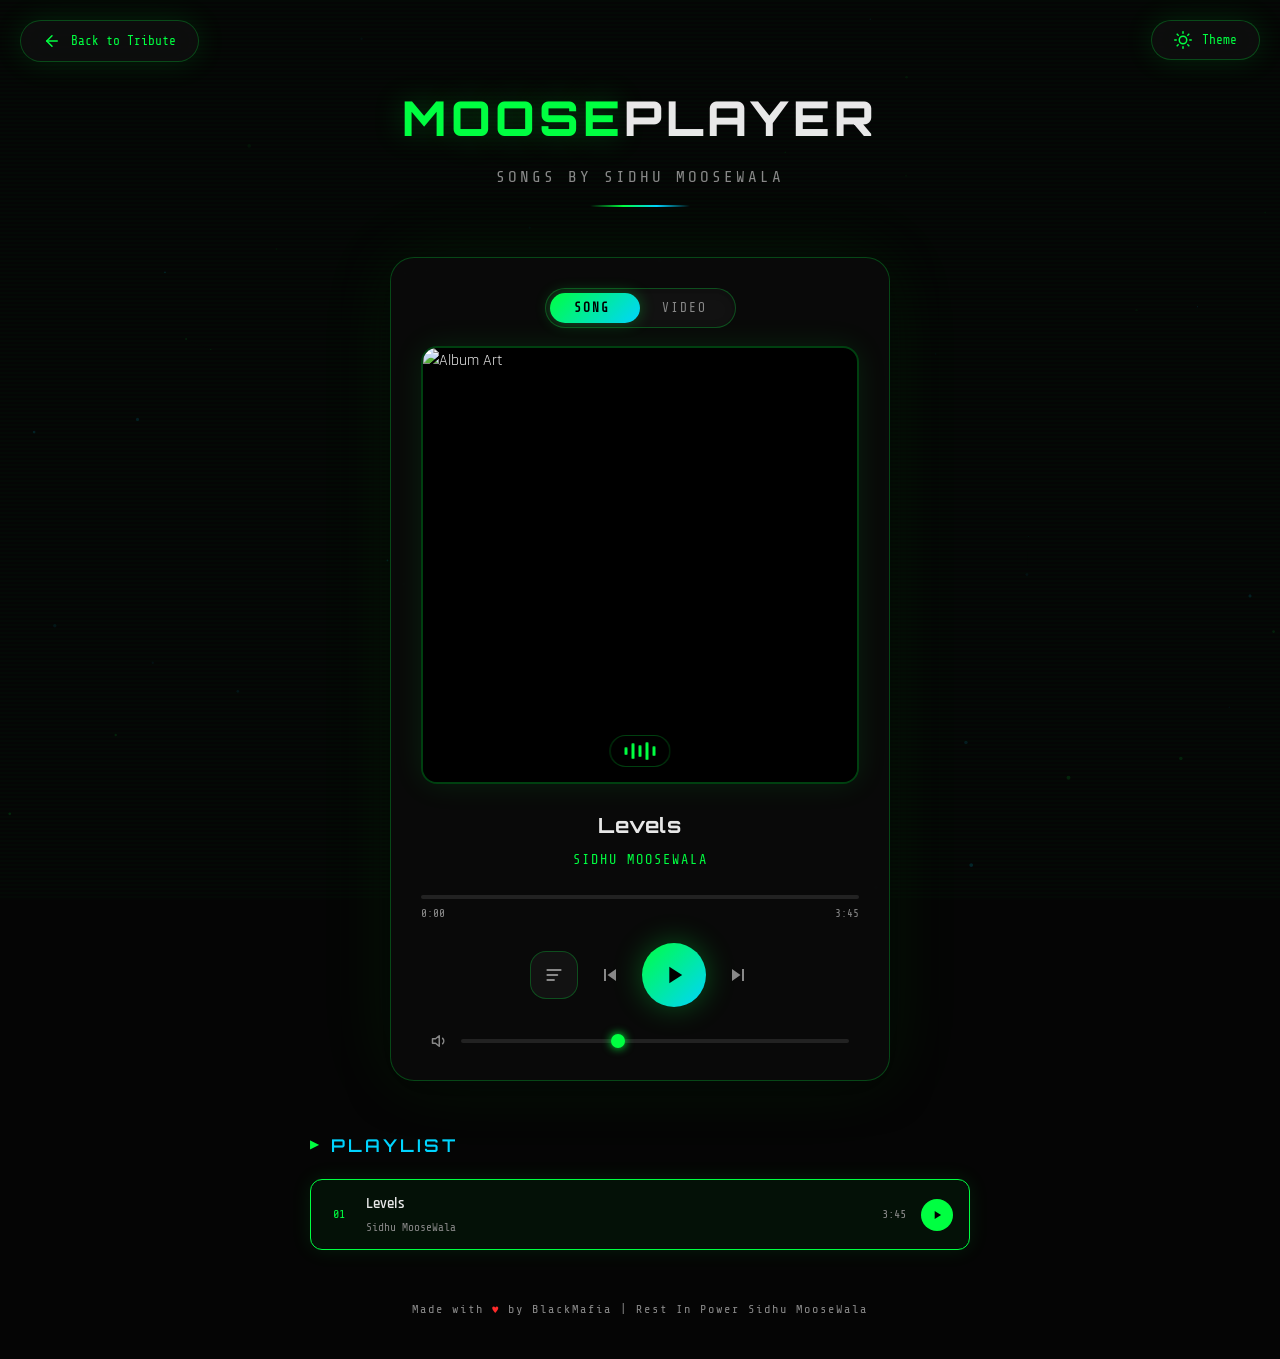
==== commit 99df3b0d: "Update music-player.html" ====
--- a/music-player.html
+++ b/music-player.html
@@ -817,7 +817,7 @@
             {
                 title: "Levels",
                 artist: "Sidhu MooseWala",
-                url: "https://raw.githubusercontent.com/PrinceRanga120/Sidhu-Moose-Wala/main/Assets/Levels%20~%20Sidhu%20Moose%20Wala.mp3",
+                url: "https://pub-202d4b433b2b45d0991099fd71b0c0d3.r2.dev/Levels%20~%20Sidhu%20Moose%20Wala.mp3",
                 duration: "3:45",
                 cover: "https://raw.githubusercontent.com/PrinceRanga120/Sidhu-Moose-Wala/main/Images/Levels%20ORG.jpg",
                 hasVideo: true
@@ -1359,4 +1359,4 @@
         init();
     </script>
 </body>
-</html>+</html>
